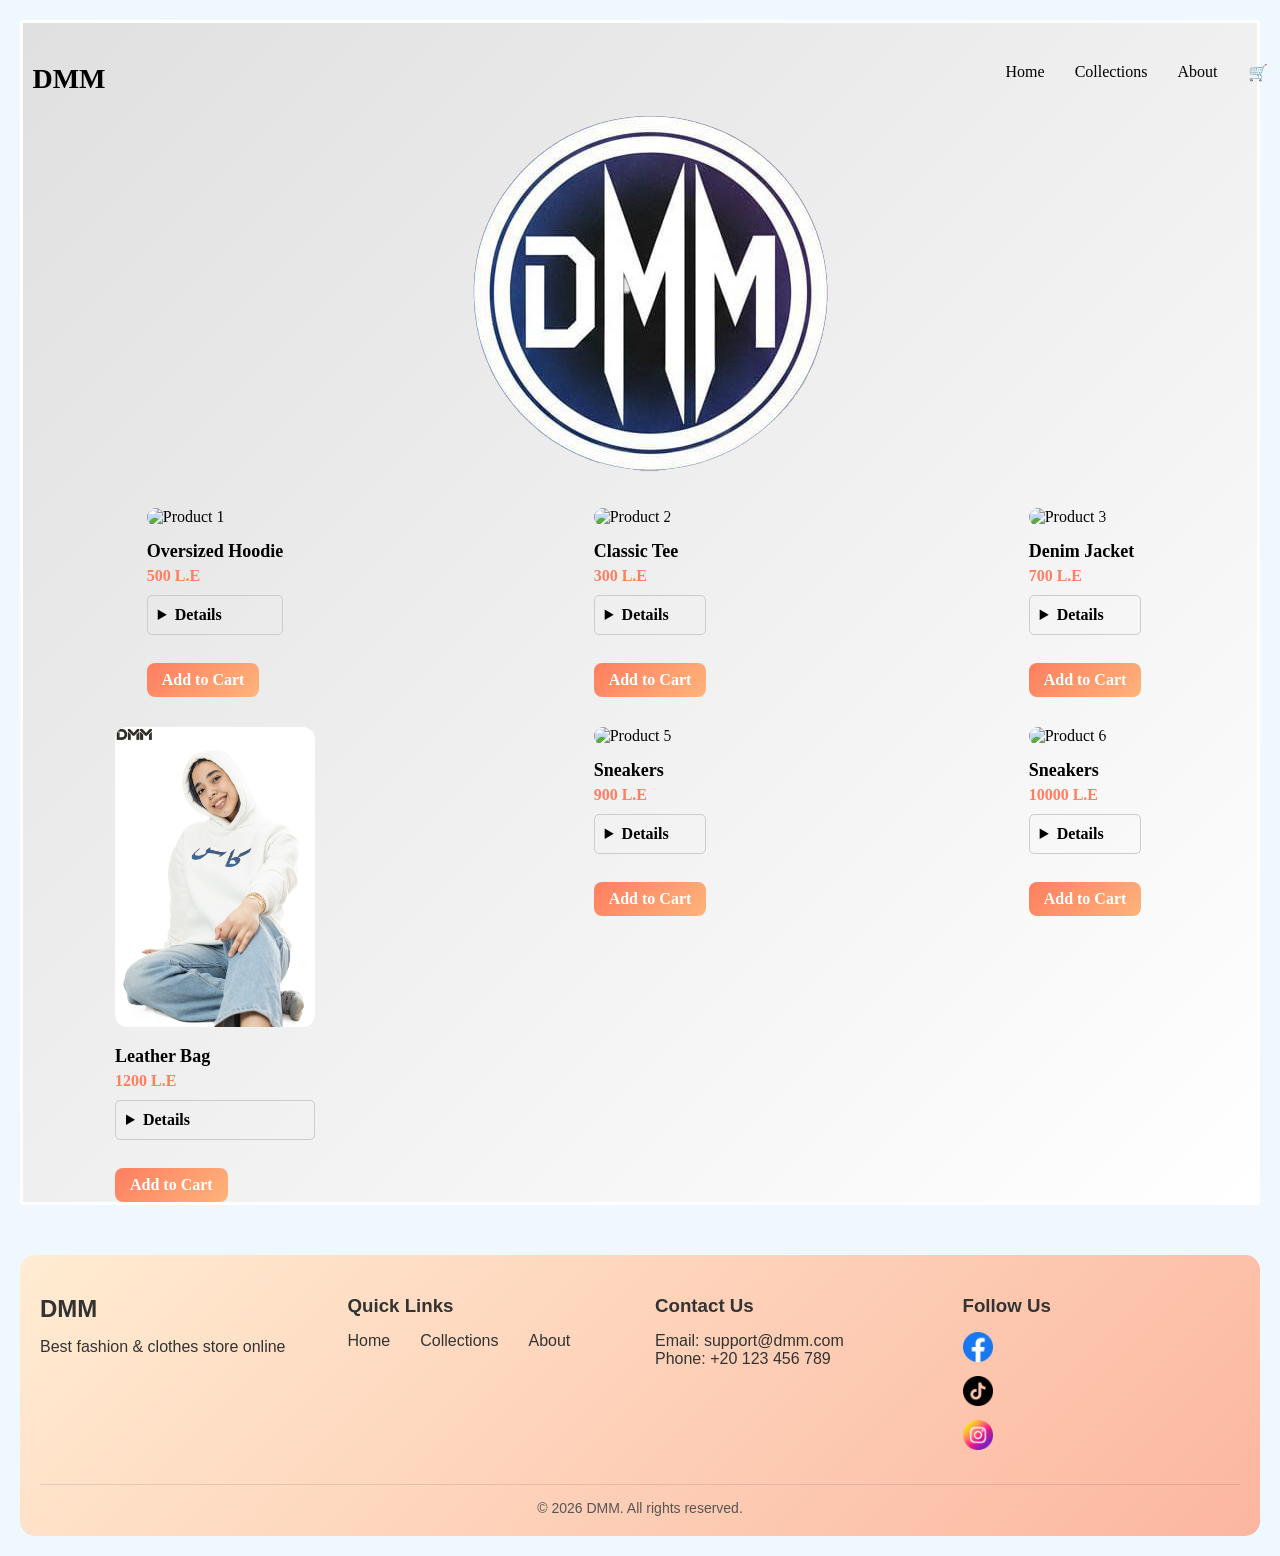
==== index.html @ 172b91d8 "Adding the files" ====
<!DOCTYPE html>
<html lang="en">
  <head>
    <meta charset="UTF-8" />
    <meta name="viewport" content="width=device-width, initial-scale=1.0" />
    <title>DMM</title>
    <link rel="stylesheet" href="Master.css" />
    <link rel="icon" type="image/png" href="Layer 1.png" />
  </head>
  <body>
    <div class="container">
      <!-- Navbar -->
      <nav>
        <h2 class="DMM">DMM</h2>
        <ul>
          <li><a href="index.html">Home</a></li>
          <li><a href="#">Collections</a></li>
          <li><a href="about.html" target="_blank">About</a></li>
          <li><div>🛒</div></li>
        </ul>
      </nav>

      <!-- Hero / Big Image -->
      <section class="hero">
        <div class="bigimg">
          <img src="Layer 1.png" alt="Big Banner" />
          <br />
          <br />
        </div>
      </section>

      <!-- Products / Image Grid -->
      <section class="products">
        <div class="card" id="card1">
          <img src="1I1A7141.jpg" alt="Product 1" />
          <h3>Oversized Hoodie</h3>
          <p class="price">500 L.E</p>
          <details>
            <summary>Details</summary>
            <p>Material: 100% Cotton</p>
            <p>Available Sizes: S, M, L, XL</p>
            <p>Color: Black, Gray, White</p>
          </details>
          <br />
          <label for="cart1" class="add-to-cart-btn">Add to Cart</label>

          <input type="checkbox" id="cart1" />

          <div class="cart-popup">
            <div class="cart-content">
              <label for="cart1" class="close-btn">&times;</label>
              <h3>Oversized Hoodie</h3>
              <p>Price: 500 L.E</p>
              <p>Size: M</p>
              <p>Quantity: 1</p>
              <button class="confirm-btn">Confirm</button>
            </div>
          </div>
        </div>

        <div class="card" id="card2">
          <img src="1I1A7091.jpg" alt="Product 2" />
          <h3>Classic Tee</h3>
          <p class="price">300 L.E</p>
          <details>
            <summary>Details</summary>
            <p>Material: 100% Cotton</p>
            <p>Available Sizes: S, M, L, XL</p>
            <p>Color: Black, Gray, White</p>
          </details>
          <br />
          <label for="cart2" class="add-to-cart-btn">Add to Cart</label>

          <input type="checkbox" id="cart2" />

          <div class="cart-popup">
            <div class="cart-content">
              <label for="cart2" class="close-btn">&times;</label>
              <h3>Oversized Hoodie</h3>
              <p>Price: 500 L.E</p>
              <p>Size: M</p>
              <p>Quantity: 1</p>
              <button class="confirm-btn">Confirm</button>
            </div>
          </div>
        </div>

        <div class="card" id="card3">
          <img src="1I1A7077.jpg" alt="Product 3" />
          <h3>Denim Jacket</h3>
          <p class="price">700 L.E</p>
          <details>
            <summary>Details</summary>
            <p>Material: 100% Cotton</p>
            <p>Available Sizes: S, M, L, XL</p>
            <p>Color: Black, Gray, White</p>
          </details>
          <br />
          <label for="cart3" class="add-to-cart-btn">Add to Cart</label>

          <input type="checkbox" id="cart3" />

          <div class="cart-popup">
            <div class="cart-content">
              <label for="cart3" class="close-btn">&times;</label>
              <h3>Oversized Hoodie</h3>
              <p>Price: 500 L.E</p>
              <p>Size: M</p>
              <p>Quantity: 1</p>
              <button class="confirm-btn">Confirm</button>
            </div>
          </div>
        </div>

        <div class="card" id="card4">
          <img src="1I1A6976.jpg" alt="Product 4" />
          <h3>Leather Bag</h3>
          <p class="price">1200 L.E</p>
          <details>
            <summary>Details</summary>
            <p>Material: 100% Cotton</p>
            <p>Available Sizes: S, M, L, XL</p>
            <p>Color: Black, Gray, White</p>
          </details>
          <br />
          <label for="cart4" class="add-to-cart-btn">Add to Cart</label>

          <input type="checkbox" id="cart4" />

          <div class="cart-popup">
            <div class="cart-content">
              <label for="cart4" class="close-btn">&times;</label>
              <h3>Oversized Hoodie</h3>
              <p>Price: 500 L.E</p>
              <p>Size: M</p>
              <p>Quantity: 1</p>
              <button class="confirm-btn">Confirm</button>
            </div>
          </div>
        </div>

        <div class="card" id="card5">
          <img src="1I1A7117.jpg" alt="Product 5" />
          <h3>Sneakers</h3>
          <p class="price">900 L.E</p>
          <details>
            <summary>Details</summary>
            <p>Material: 100% Cotton</p>
            <p>Available Sizes: S, M, L, XL</p>
            <p>Color: Black, Gray, White</p>
          </details>
          <br />
          <label for="cart5" class="add-to-cart-btn">Add to Cart</label>

          <input type="checkbox" id="cart5" />

          <div class="cart-popup">
            <div class="cart-content">
              <label for="cart5" class="close-btn">&times;</label>
              <h3>Oversized Hoodie</h3>
              <p>Price: 500 L.E</p>
              <p>Size: M</p>
              <p>Quantity: 1</p>
              <button class="confirm-btn">Confirm</button>
            </div>
          </div>
        </div>

        <div class="card" id="card6">
          <img src="1I1A7039.jpg" alt="Product 6" />
          <h3>Sneakers</h3>
          <p class="price">10000 L.E</p>
          <details>
            <summary>Details</summary>
            <p>Material: 100% Cotton</p>
            <p>Available Sizes: S, M, L, XL</p>
            <p>Color: Black, Gray, White</p>
          </details>
          <br />
          <label for="cart6" class="add-to-cart-btn">Add to Cart</label>

          <input type="checkbox" id="cart6" />

          <div class="cart-popup">
            <div class="cart-content">
              <label for="cart6" class="close-btn">&times;</label>
              <h3>Oversized Hoodie</h3>
              <p>Price: 500 L.E</p>
              <p>Size: M</p>
              <p>Quantity: 1</p>
              <button class="confirm-btn">Confirm</button>
            </div>
          </div>
        </div>
      </section>

      <!-- Footer -->
    </div>
    <footer class="footer">
      <div class="footer-container">
        <div class="footer-brand">
          <h2>DMM</h2>
          <p>Best fashion & clothes store online</p>
        </div>

        <div class="footer-links">
          <h3>Quick Links</h3>
          <ul>
            <li><a href="index.html">Home</a></li>
            <li><a href="#">Collections</a></li>
            <li><a href="about.html" target="_blank">About</a></li>
          </ul>
        </div>

        <div class="footer-contact">
          <h3>Contact Us</h3>
          <p>Email: support@dmm.com</p>
          <p>Phone: +20 123 456 789</p>
        </div>

        <div class="footer-social">
          <h3>Follow Us</h3>
          <div class="social-icons">
            <a href="#" target="_blank"
              ><img src="facebook.png" alt="" width="30px"
            /></a>
            <a href="#" target="_blank"
              ><img src="tiktok.png" alt="" width="30px"
            /></a>
            <a href="#" target="_blank"
              ><img src="instagram.png" alt="" width="30px"
            /></a>
          </div>
        </div>
      </div>

      <div class="footer-bottom">
        <p>&copy; 2026 DMM. All rights reserved.</p>
      </div>
    </footer>
  </body>
</html>
---- Master.css ----
/* 
images will be n*3 at pc
images will be n*1 at phone
images will be n*2 at tablet
*/
* {
  padding: 0;
  margin: 0;
}
body {
  background-color: aliceblue;
  margin: 20px;
}
.container {
  background-image: linear-gradient(135deg, #e0e0e0 0%, #ffffff 100%);
  display: grid;
  justify-content: center;
  margin: 0;
  border: 3px white solid;
  border-radius: 3px;
  padding: 20px 0 0 20px;
}

nav {
  display: flex;
  justify-content: space-between;
  padding: 20px;
  gap: 900px;
  height: fit-content;
}
ul {
  list-style: none;
  display: flex;
  gap: 30px;
}
a {
  text-decoration: none;
  color: black;
  font-weight: 500;
  transition: 0.3s ease;
}
a:hover {
  color: #ff7e5f;
  transform: translateY(-2px);
}
section {
  display: grid;
  justify-content: center;
}
.foot {
  text-align: center;
}
.hero {
  position: relative;
}

.hero img {
  width: 100%;
  display: block;
  transition: transform 0.6s ease, filter 0.6s ease;
}

/* Hover Effect */
.hero:hover img {
  transform: scale(1.08);
  filter: brightness(0.8);
}
.DMM {
  font-size: 28px;
  font-weight: 700;
  position: relative;
  cursor: pointer;
  transition: color 0.4s ease;
}

.DMM::after {
  content: "";
  position: absolute;
  left: 0;
  bottom: -5px;
  width: 0;
  height: 2px;
  background: #ff7e5f;
  transition: width 0.4s ease;
}

.DMM:hover {
  color: #ff7e5f;
}

.DMM:hover::after {
  width: 100%;
}

.card img {
  width: 200px;
  border-radius: 12px;
  transition: transform 0.5s ease;
}

/* Hover للكارت كله */
.card:hover {
  transform: translateY(-10px);
  box-shadow: 0 20px 40px rgba(0, 0, 0, 0.15);
}

/* Zoom خفيف للصورة */
.card:hover img {
  transform: scale(1.05);
}

/* اسم المنتج */
.card h3 {
  margin: 15px 0 5px;
  font-size: 18px;
}

/* السعر */
.price {
  color: #ff7e5f;
  font-weight: bold;
  margin-bottom: 10px;
}

/* زرار */
.card a {
  background: linear-gradient(135deg, #ff7e5f, #feb47b);
  border: none;
  padding: 8px 15px;
  border-radius: 8px;
  color: white;
  cursor: pointer;
  transition: 0.3s ease;
}

.card a:hover {
  transform: scale(1.05);
  box-shadow: 0 5px 15px rgba(0, 0, 0, 0.2);
}
.products {
  display: grid;
  grid-template-columns: repeat(3, 1fr);
  gap: 30px;
  justify-items: center; 
  
  
} 

@media screen and (max-width: 500px) {
  nav {
    gap: 70px;
  }
  ul {
    gap: 9px;
  }
   .products {
    grid-template-columns: 1fr;
    
  }
}
@media screen and (min-width: 501px) and (max-width: 992px) {
  nav {
    gap: 50px;
  }
  ul {
    gap: 40px;
  }
    .products {
    grid-template-columns: repeat(2, 1fr);
  }
}
.footer {
  background: linear-gradient(135deg, #ffecd2, #fcb69f);
  color: #333;
  padding: 40px 20px 20px;
  border-radius: 15px;
  margin-top: 50px;
  font-family: Arial, sans-serif;
}

.footer-container {
  display: grid;
  grid-template-columns: repeat(auto-fit, minmax(200px, 1fr));
  gap: 30px;
  margin-bottom: 20px;
}

.footer h2,
.footer h3 {
  margin-bottom: 15px;
}

.footer a {
  color: #333;
  text-decoration: none;
  display: block;
  margin-bottom: 8px;
  transition: 0.3s;
}

.footer a:hover {
  color: #ff7e5f;
  transform: translateY(-2px);
}

.footer-social .social-icons a {
  font-size: 24px;
  margin-right: 15px;
  transition: 0.3s;
}

.footer-social .social-icons a:hover {
  transform: scale(1.2);
  color: #ff7e5f;
}

.footer-bottom {
  text-align: center;
  border-top: 1px solid rgba(0,0,0,0.1);
  padding-top: 15px;
  font-size: 14px;
  color: #555;
}

/* Responsive Footer */
@media screen and (max-width: 600px) {
  .footer-container {
    grid-template-columns: 1fr;
    text-align: center;
  }

  .footer-social .social-icons a {
    margin: 0 10px;
  }
}
details {
  border: 1px solid #ccc;
  border-radius: 5px;
  padding: 10px;
  margin-bottom: 10px;
}

summary {
  cursor: pointer;
  font-weight: bold;
}

details[open] {
  background-color: #f9f9f9;
}
/* اخفاء checkbox */
.card input[type="checkbox"] {
  display: none;
}

/* popup overlay */
.cart-popup {
  position: fixed;
  top: 0;
  left: 0;
  width: 100%;
  height: 100%;
  backdrop-filter: blur(5px);
  background-color: rgba(0,0,0,0.3);
  display: flex;
  align-items: center;
  justify-content: center;
  opacity: 0;
  pointer-events: none;
  transition: 0.3s;
  z-index: 999;
}

.card input[type="checkbox"]:checked + .cart-popup {
  opacity: 1;
  pointer-events: auto;
}

.cart-content {
  background: white;
  padding: 20px 30px;
  border-radius: 15px;
  max-width: 400px;
  width: 90%;
  text-align: center;
  position: relative;
  box-shadow: 0 10px 30px rgba(0,0,0,0.2);
}

.close-btn {
  position: absolute;
  top: 10px;
  right: 15px;
  font-size: 24px;
  cursor: pointer;
  color: #333;
}

.confirm-btn {
  background: #ff7e5f;
  color: white;
  padding: 10px 20px;
  border: none;
  border-radius: 8px;
  cursor: pointer;
  margin-top: 10px;
}

.confirm-btn:hover {
  background: #feb47b;
}

.add-to-cart-btn {
  display: inline-block;
  padding: 8px 15px;
  background: linear-gradient(135deg, #ff7e5f, #feb47b);
  color: white;
  border-radius: 8px;
  cursor: pointer;
  font-weight: bold;
  transition: 0.3s;
}

.add-to-cart-btn:hover {
  transform: scale(1.05);
  box-shadow: 0 5px 15px rgba(0,0,0,0.2);
}
/* close button also works */
.close-btn {
  cursor: pointer;
}
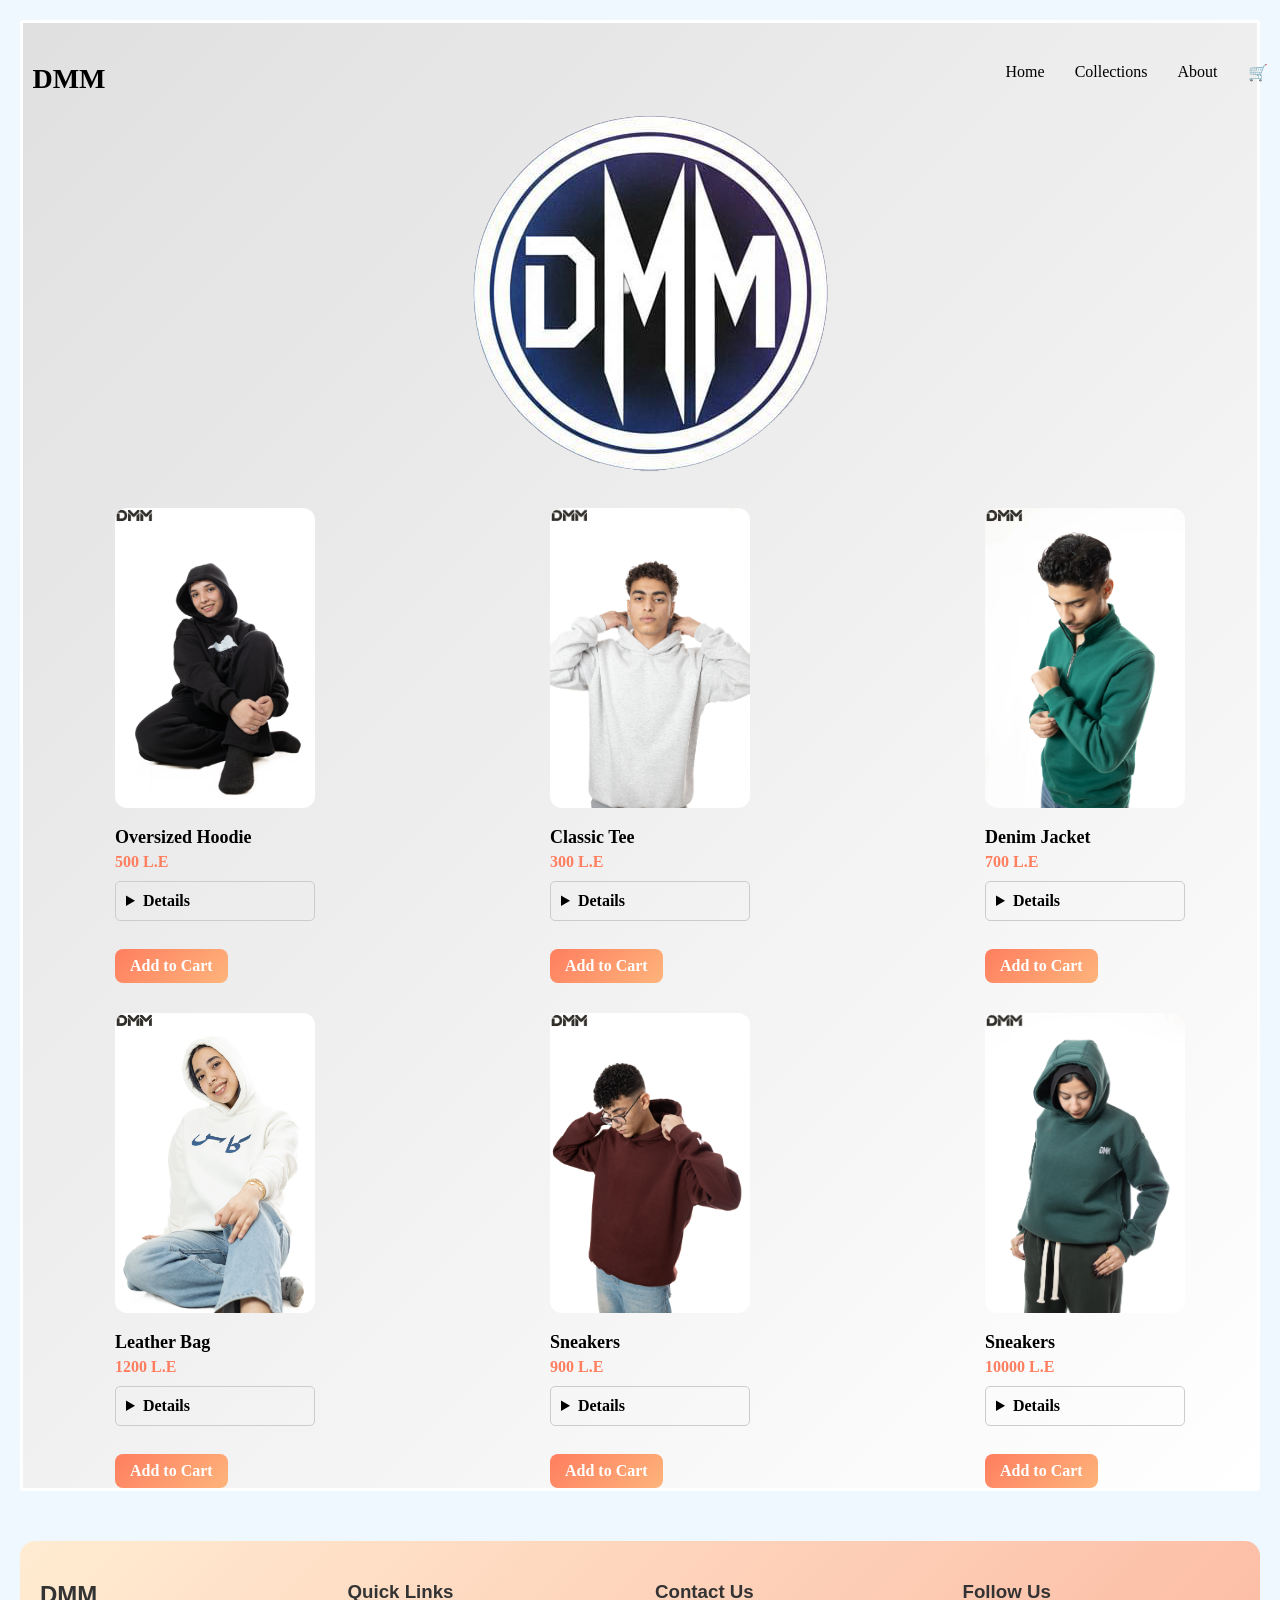
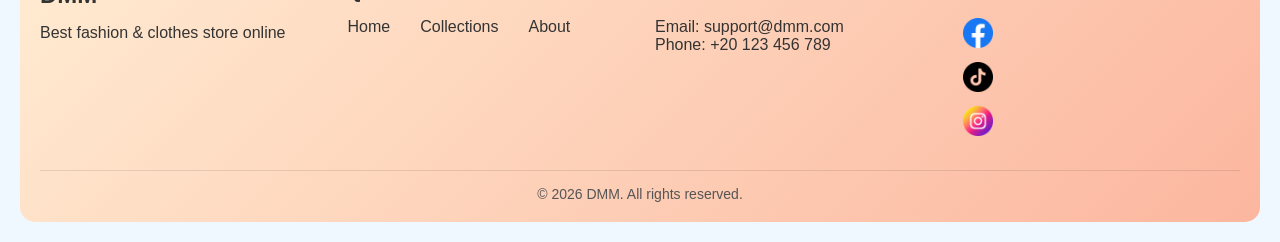
==== commit 79104b7c: "fixing the bug of photos" ====
--- a/index.html
+++ b/index.html
@@ -23,7 +23,7 @@
       <!-- Hero / Big Image -->
       <section class="hero">
         <div class="bigimg">
-          <img src="Layer 1.png" alt="Big Banner" />
+          <img src="Layer 1.png" alt="Big Banner" loading="lazy" />
           <br />
           <br />
         </div>
@@ -32,7 +32,7 @@
       <!-- Products / Image Grid -->
       <section class="products">
         <div class="card" id="card1">
-          <img src="1I1A7141.jpg" alt="Product 1" />
+          <img src="1I1A7141.webp" alt="Product 1" loading="lazy" />
           <h3>Oversized Hoodie</h3>
           <p class="price">500 L.E</p>
           <details>
@@ -59,7 +59,7 @@
         </div>
 
         <div class="card" id="card2">
-          <img src="1I1A7091.jpg" alt="Product 2" />
+          <img src="1I1A7091.webp" alt="Product 2" loading="lazy" />
           <h3>Classic Tee</h3>
           <p class="price">300 L.E</p>
           <details>
@@ -86,7 +86,7 @@
         </div>
 
         <div class="card" id="card3">
-          <img src="1I1A7077.jpg" alt="Product 3" />
+          <img src="1I1A7077.webp" alt="Product 3" loading="lazy" />
           <h3>Denim Jacket</h3>
           <p class="price">700 L.E</p>
           <details>
@@ -113,7 +113,7 @@
         </div>
 
         <div class="card" id="card4">
-          <img src="1I1A6976.jpg" alt="Product 4" />
+          <img src="1I1A6976.webp" alt="Product 4" loading="lazy" />
           <h3>Leather Bag</h3>
           <p class="price">1200 L.E</p>
           <details>
@@ -140,7 +140,7 @@
         </div>
 
         <div class="card" id="card5">
-          <img src="1I1A7117.jpg" alt="Product 5" />
+          <img src="1I1A7117.webp" alt="Product 5" loading="lazy" />
           <h3>Sneakers</h3>
           <p class="price">900 L.E</p>
           <details>
@@ -167,7 +167,7 @@
         </div>
 
         <div class="card" id="card6">
-          <img src="1I1A7039.jpg" alt="Product 6" />
+          <img src="1I1A7039.webp" alt="Product 6" loading="lazy" />
           <h3>Sneakers</h3>
           <p class="price">10000 L.E</p>
           <details>
@@ -222,13 +222,13 @@
           <h3>Follow Us</h3>
           <div class="social-icons">
             <a href="#" target="_blank"
-              ><img src="facebook.png" alt="" width="30px"
+              ><img src="facebook.png" alt="" width="30px" loading="lazy"
             /></a>
             <a href="#" target="_blank"
-              ><img src="tiktok.png" alt="" width="30px"
+              ><img src="tiktok.png" alt="" width="30px" loading="lazy"
             /></a>
             <a href="#" target="_blank"
-              ><img src="instagram.png" alt="" width="30px"
+              ><img src="instagram.png" alt="" width="30px" loading="lazy"
             /></a>
           </div>
         </div>
--- a/Master.css
+++ b/Master.css
@@ -141,21 +141,24 @@
   display: grid;
   grid-template-columns: repeat(3, 1fr);
   gap: 30px;
-  justify-items: center; 
-  
-  
-} 
+  justify-items: center;
+}
 
 @media screen and (max-width: 500px) {
   nav {
-    gap: 70px;
+    gap: 9px;
   }
   ul {
-    gap: 9px;
-  }
-   .products {
+    gap: 5px;
+  }
+  .products {
     grid-template-columns: 1fr;
-    
+  }
+  .hero img {
+    width: 80%;
+    justify-items: center;
+    position: relative;
+    left: 20px;
   }
 }
 @media screen and (min-width: 501px) and (max-width: 992px) {
@@ -165,7 +168,7 @@
   ul {
     gap: 40px;
   }
-    .products {
+  .products {
     grid-template-columns: repeat(2, 1fr);
   }
 }
@@ -216,7 +219,7 @@
 
 .footer-bottom {
   text-align: center;
-  border-top: 1px solid rgba(0,0,0,0.1);
+  border-top: 1px solid rgba(0, 0, 0, 0.1);
   padding-top: 15px;
   font-size: 14px;
   color: #555;
@@ -261,7 +264,7 @@
   width: 100%;
   height: 100%;
   backdrop-filter: blur(5px);
-  background-color: rgba(0,0,0,0.3);
+  background-color: rgba(0, 0, 0, 0.3);
   display: flex;
   align-items: center;
   justify-content: center;
@@ -284,7 +287,7 @@
   width: 90%;
   text-align: center;
   position: relative;
-  box-shadow: 0 10px 30px rgba(0,0,0,0.2);
+  box-shadow: 0 10px 30px rgba(0, 0, 0, 0.2);
 }
 
 .close-btn {
@@ -323,7 +326,7 @@
 
 .add-to-cart-btn:hover {
   transform: scale(1.05);
-  box-shadow: 0 5px 15px rgba(0,0,0,0.2);
+  box-shadow: 0 5px 15px rgba(0, 0, 0, 0.2);
 }
 /* close button also works */
 .close-btn {
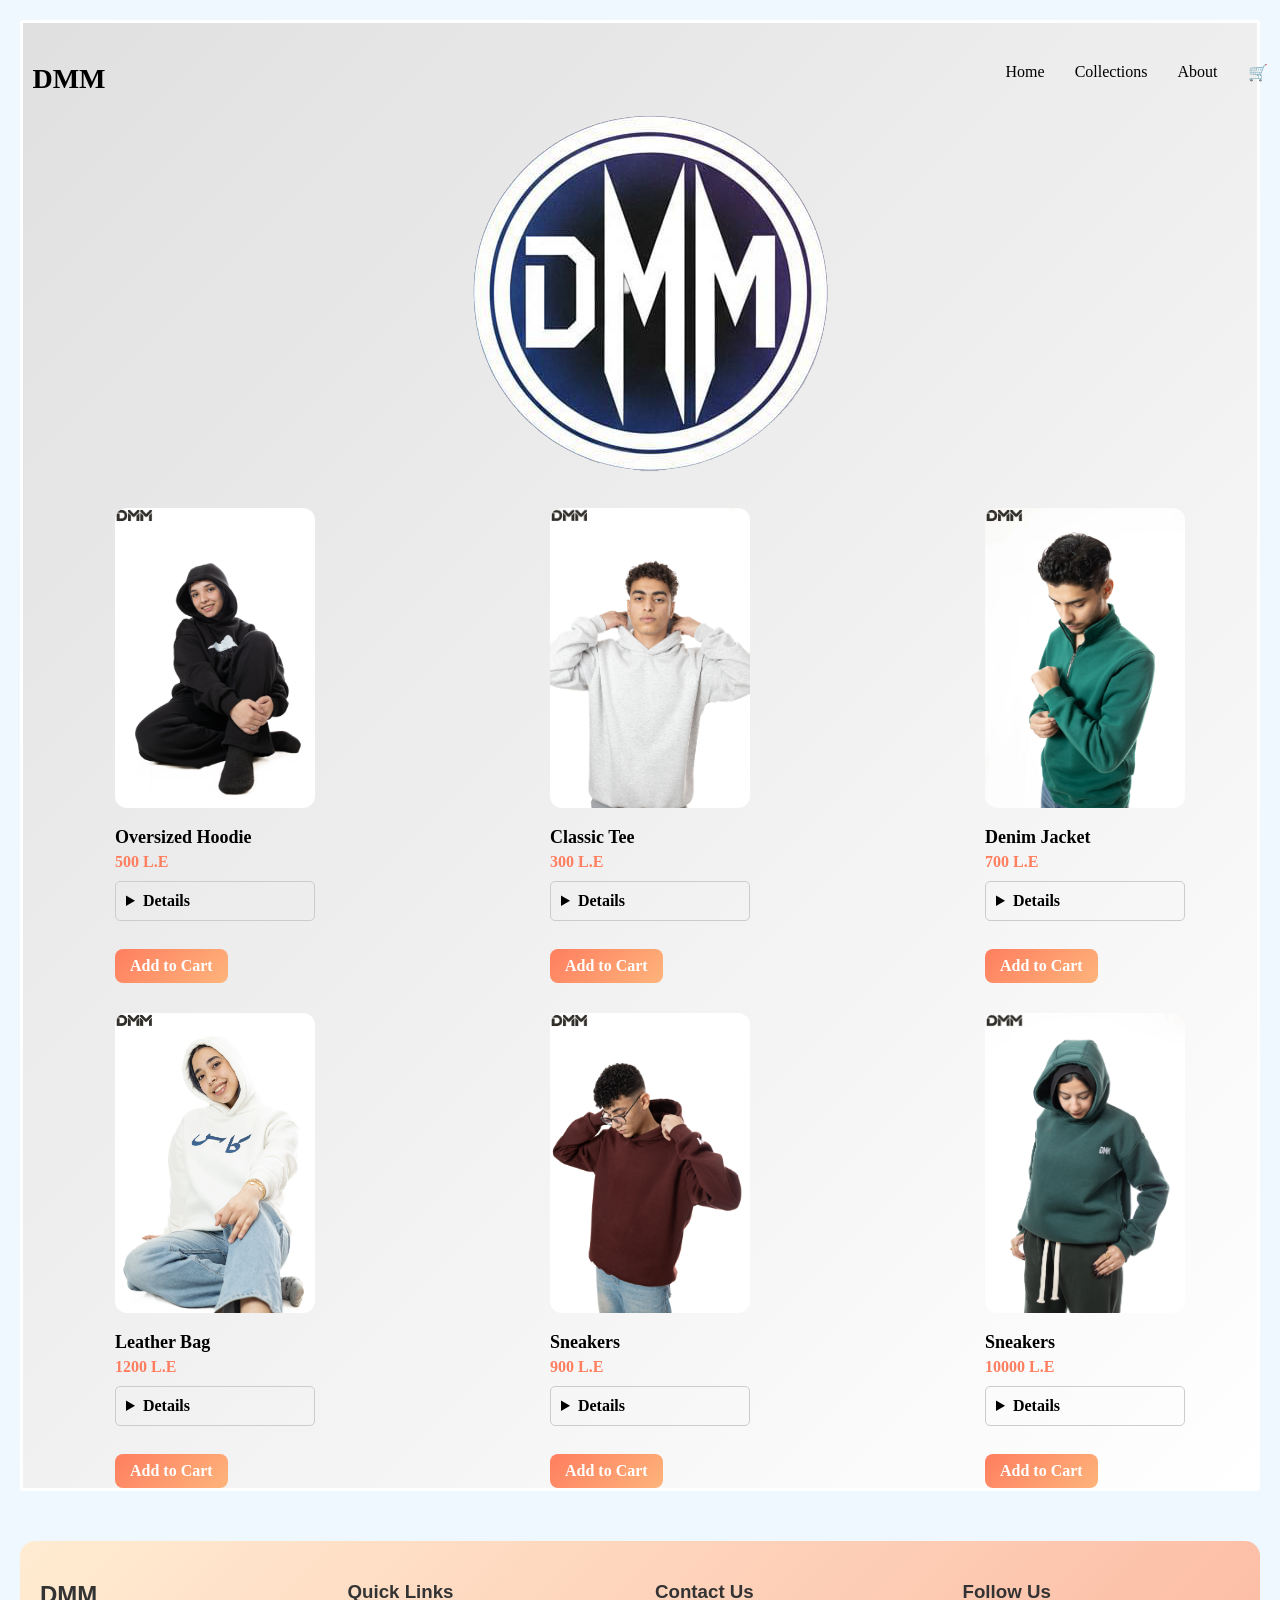
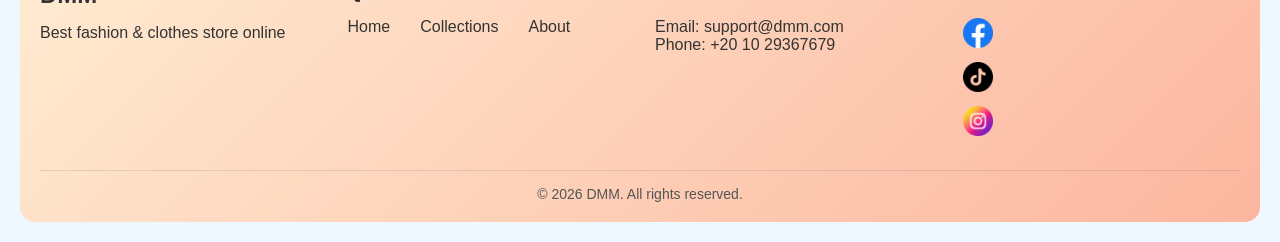
==== commit e7dfaf5a: "adding facebook link" ====
--- a/index.html
+++ b/index.html
@@ -53,7 +53,12 @@
               <p>Price: 500 L.E</p>
               <p>Size: M</p>
               <p>Quantity: 1</p>
-              <button class="confirm-btn">Confirm</button>
+              <button
+                class="confirm-btn"
+                onclick="window.location.href='https://wa.me/201029367679?text=Hello%20DMM%20I%20want%20to%20confirm%20my%20order'"
+              >
+                Confirm
+              </button>
             </div>
           </div>
         </div>
@@ -80,7 +85,12 @@
               <p>Price: 500 L.E</p>
               <p>Size: M</p>
               <p>Quantity: 1</p>
-              <button class="confirm-btn">Confirm</button>
+              <button
+                class="confirm-btn"
+                onclick="window.location.href='https://wa.me/201029367679?text=Hello%20DMM%20I%20want%20to%20confirm%20my%20order'"
+              >
+                Confirm
+              </button>
             </div>
           </div>
         </div>
@@ -107,7 +117,12 @@
               <p>Price: 500 L.E</p>
               <p>Size: M</p>
               <p>Quantity: 1</p>
-              <button class="confirm-btn">Confirm</button>
+              <button
+                class="confirm-btn"
+                onclick="window.location.href='https://wa.me/201029367679?text=Hello%20DMM%20I%20want%20to%20confirm%20my%20order'"
+              >
+                Confirm
+              </button>
             </div>
           </div>
         </div>
@@ -134,7 +149,12 @@
               <p>Price: 500 L.E</p>
               <p>Size: M</p>
               <p>Quantity: 1</p>
-              <button class="confirm-btn">Confirm</button>
+              <button
+                class="confirm-btn"
+                onclick="window.location.href='https://wa.me/201029367679?text=Hello%20DMM%20I%20want%20to%20confirm%20my%20order'"
+              >
+                Confirm
+              </button>
             </div>
           </div>
         </div>
@@ -161,7 +181,12 @@
               <p>Price: 500 L.E</p>
               <p>Size: M</p>
               <p>Quantity: 1</p>
-              <button class="confirm-btn">Confirm</button>
+              <button
+                class="confirm-btn"
+                onclick="window.location.href='https://wa.me/201029367679?text=Hello%20DMM%20I%20want%20to%20confirm%20my%20order'"
+              >
+                Confirm
+              </button>
             </div>
           </div>
         </div>
@@ -188,7 +213,12 @@
               <p>Price: 500 L.E</p>
               <p>Size: M</p>
               <p>Quantity: 1</p>
-              <button class="confirm-btn">Confirm</button>
+              <button
+                class="confirm-btn"
+                onclick="window.location.href='https://wa.me/201029367679?text=Hello%20DMM%20I%20want%20to%20confirm%20my%20order'"
+              >
+                Confirm
+              </button>
             </div>
           </div>
         </div>
@@ -215,13 +245,15 @@
         <div class="footer-contact">
           <h3>Contact Us</h3>
           <p>Email: support@dmm.com</p>
-          <p>Phone: +20 123 456 789</p>
+          <p>Phone: +20 10 29367679</p>
         </div>
 
         <div class="footer-social">
           <h3>Follow Us</h3>
           <div class="social-icons">
-            <a href="#" target="_blank"
+            <a
+              href="https://www.facebook.com/profile.php?id=61586226478508&locale=ar_AR"
+              target="_blank"
               ><img src="facebook.png" alt="" width="30px" loading="lazy"
             /></a>
             <a href="#" target="_blank"
